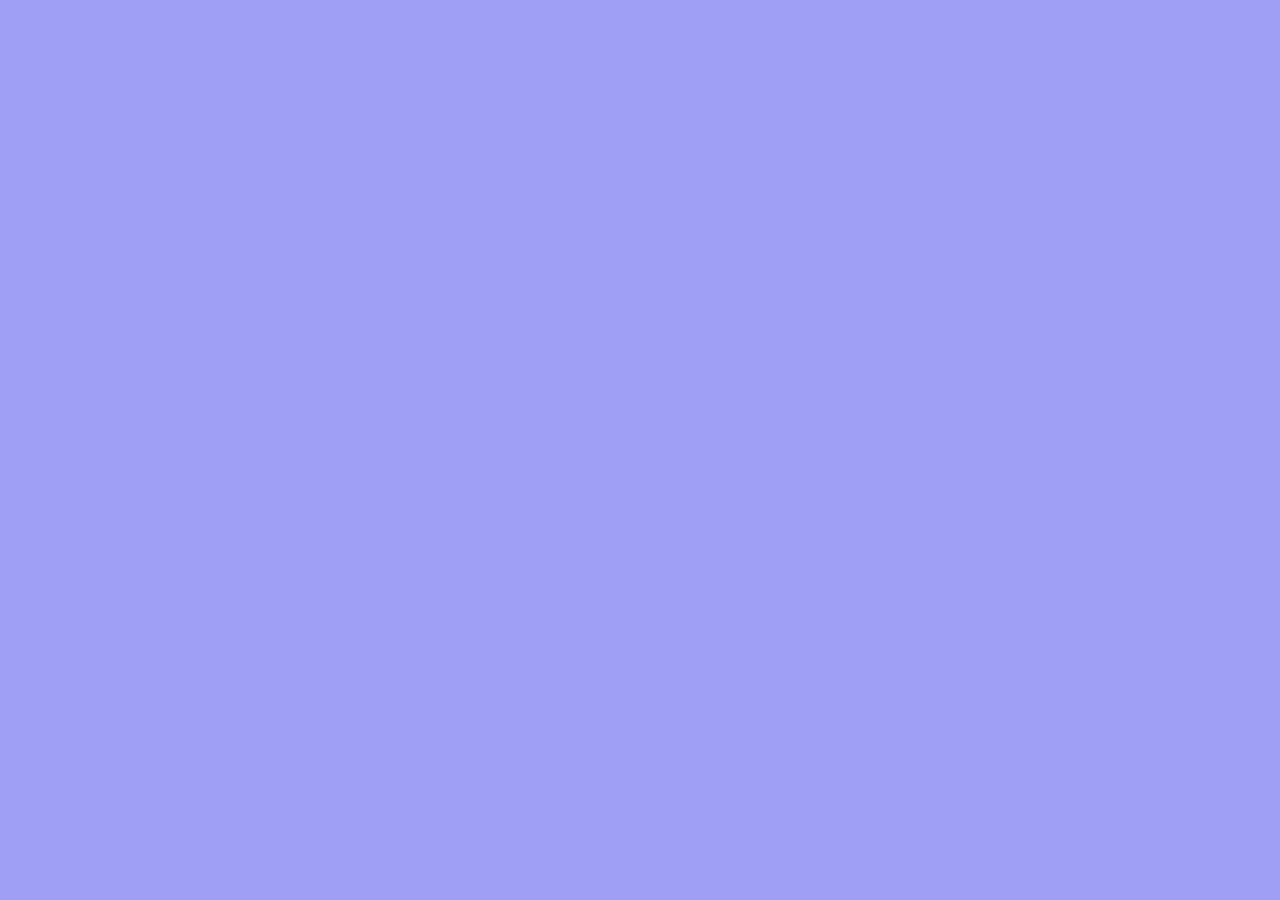
==== ex.cards.html @ a199615c "Inicio de criação de cards" ====
<!DOCTYPE html>
<html lang="pt-br">
<head>
    <meta charset="UTF-8">
    <meta http-equiv="X-UA-Compatible" content="IE=edge">
    <meta name="viewport" content="width=device-width, initial-scale=1.0">
    <title>Blog</title>
    <link rel="stylesheet" href="css/ex.cards.css">
</head>
<body>
    <div class="flex-container">
    </div>
    <div>
    </div>
    <div>
    </div>
    
</body>
</html>
---- css/ex.cards.css ----
* {
    box-sizing: border-box;
}

body {
    background-color: rgb(159, 159, 246);
}

img {
    width: 300px;
}

#pc {
    margin-left: 10%;
}

#console {
    margin-left: 30%;
}

#portable {
    margin-left: 50%;
}

.flex-container {
    display: flex;
    flex-direction: row;
    flex-wrap: wrap;
}
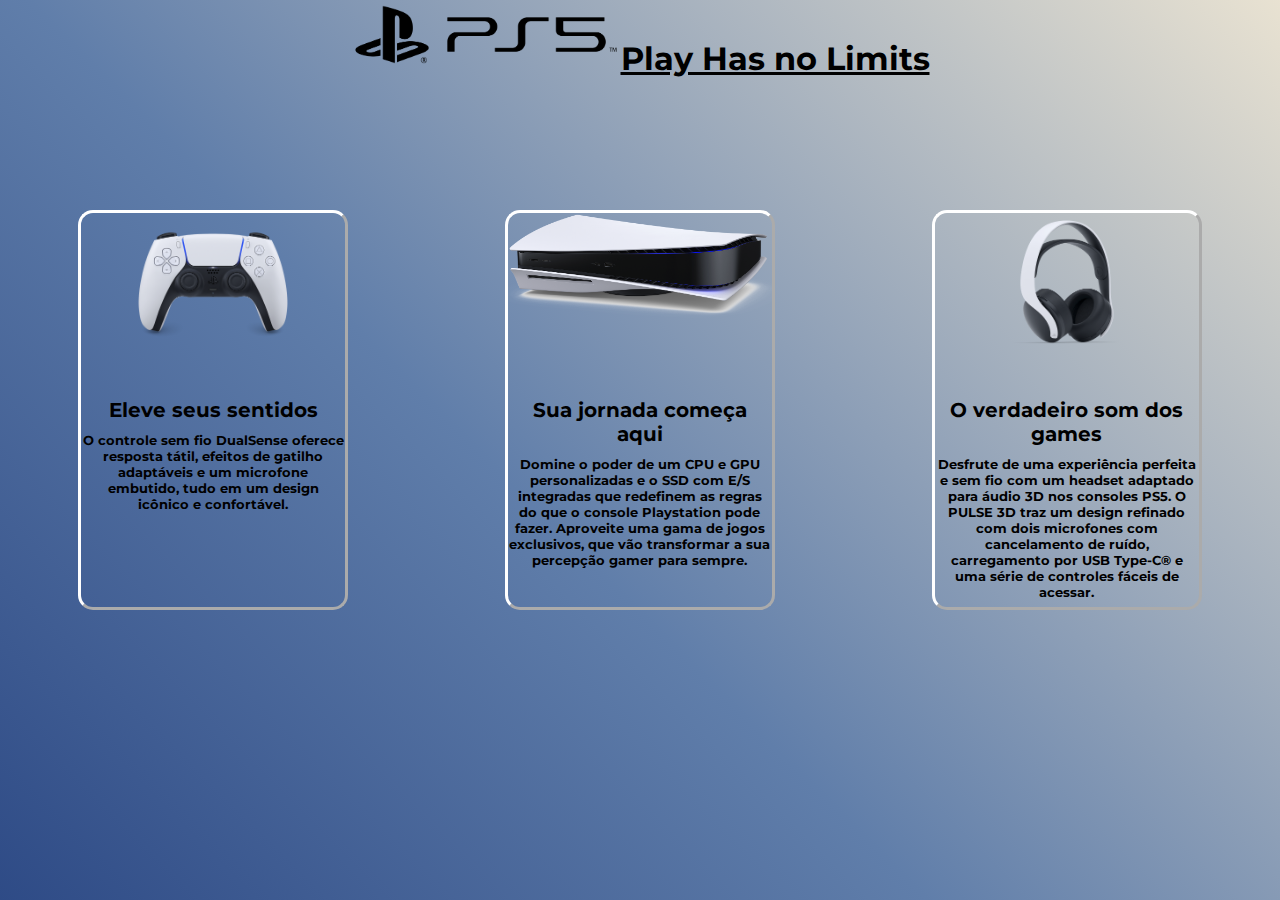
==== commit 3b9ebec8: "Exercício cards" ====
--- a/ex.cards.html
+++ b/ex.cards.html
@@ -1,19 +1,58 @@
 <!DOCTYPE html>
 <html lang="pt-br">
-<head>
-    <meta charset="UTF-8">
-    <meta http-equiv="X-UA-Compatible" content="IE=edge">
-    <meta name="viewport" content="width=device-width, initial-scale=1.0">
+  <head>
+    <meta charset="UTF-8" />
+    <meta http-equiv="X-UA-Compatible" content="IE=edge" />
+    <meta name="viewport" content="width=device-width, initial-scale=1.0" />
     <title>Blog</title>
-    <link rel="stylesheet" href="css/ex.cards.css">
-</head>
-<body>
-    <div class="flex-container">
-    </div>
-    <div>
-    </div>
-    <div>
-    </div>
-    
-</body>
-</html>+    <link rel="stylesheet" href="css/ex.cards.css" />
+    <link rel="preconnect" href="https://fonts.googleapis.com" />
+    <link rel="preconnect" href="https://fonts.gstatic.com" crossorigin />
+    <link
+      href="https://fonts.googleapis.com/css2?family=Montserrat:ital,wght@0,100;0,200;0,300;0,400;0,500;0,600;0,700;0,800;0,900;1,100;1,200;1,300;1,400;1,500;1,600;1,700;1,800;1,900&display=swap"
+      rel="stylesheet"
+    />
+  </head>
+  <body>
+    <h1 class="logo-container">
+      <div class="card-logo">
+        <div class="logo-img imagemLogo"></div>
+      </div>
+      <br />
+      Play Has no Limits
+    </h1>
+    <section class="container">
+      <div class="card">
+        <div class="card-image imagem1"></div>
+        <h2>Eleve seus sentidos</h2>
+        <p>
+          O controle sem fio DualSense oferece resposta tátil, efeitos de
+          gatilho adaptáveis e um microfone embutido, tudo em um design icônico
+          e confortável.
+        </p>
+      </div>
+
+      <div class="card">
+        <div class="card-image imagem2"></div>
+        <h2>Sua jornada começa aqui</h2>
+        <p>
+          Domine o poder de um CPU e GPU personalizadas e o SSD com E/S
+          integradas que redefinem as regras do que o console Playstation pode
+          fazer. Aproveite uma gama de jogos exclusivos, que vão transformar a
+          sua percepção gamer para sempre.
+        </p>
+      </div>
+
+      <div class="card">
+        <div class="card-image imagem3"></div>
+        <h2>O verdadeiro som dos games</h2>
+        <p>
+          Desfrute de uma experiência perfeita e sem fio com um headset adaptado
+          para áudio 3D nos consoles PS5. O PULSE 3D traz um design refinado com
+          dois microfones com cancelamento de ruído, carregamento por USB
+          Type-C® e uma série de controles fáceis de acessar.
+        </p>
+      </div>
+    </section>
+  </body>
+</html>
--- a/css/ex.cards.css
+++ b/css/ex.cards.css
@@ -1,29 +1,102 @@
 * {
     box-sizing: border-box;
+    margin: 0;
+    padding: 0;
 }
 
-body {
-    background-color: rgb(159, 159, 246);
+.logo-container {
+    display: flex;
+    justify-content: center;
+    height: 200px;
+    text-decoration: underline;
+    font-family: 'Montserrat', sans-serif;
 }
 
-img {
-    width: 300px;
+.card-logo {
+    background: none;
+    width: 270px;
+    height: 400px;
+    border-radius: 15px;
 }
 
-#pc {
-    margin-left: 10%;
+.logo-img {
+    height: 170px;
+    background-size: contain;
+    background-repeat: no-repeat
 }
 
-#console {
-    margin-left: 30%;
+
+body {
+    background:linear-gradient(45deg, #1C3879, #607EAA, #EAE3D2, #F9F5EB);
+    background-size: 200% 200%;
+    animation: colors 10s ease infinite;
+    font-family: 'Montserrat', sans-serif;
+    
 }
 
-#portable {
-    margin-left: 50%;
+@keyframes colors {
+    0% {
+        background-position: 0% 50%;
+    }
+
+    50% {
+        background-position: 100% 50%;
+    }
+
+    100% {
+        background-position: 0% 50%;
+    }
 }
 
-.flex-container {
+.container {
     display: flex;
-    flex-direction: row;
+    justify-content: space-around;
     flex-wrap: wrap;
+}
+
+.card {
+    background: none;
+    width: 270px;
+    height: 400px;
+    border-radius: 15px;
+    margin: 10px;
+    text-align: center;
+    font-weight: bold;
+    font-size: small;
+    border: outset white;
+    text-overflow: ellipsis;
+}
+
+.card h2 {
+    margin: 10px
+}
+
+.card:hover {
+    background-color: rgb(113, 168, 224);
+    color: white;
+    transform: scale(1.03);
+    cursor: pointer;
+}
+
+.card-image {
+    height: 170px;
+    margin-bottom: 15px;
+    background-size: contain;
+    background-repeat: no-repeat;
+}
+
+.imagem1 {
+    background-image: url("../img/dualsense.webp");
+}
+
+.imagem2 {
+    background-image: url("../img/ps5-horizontal.webp");
+}
+
+.imagem3 {
+    background-image: url("../img/pulse.webp");
+}
+
+.imagemLogo {
+    background-image: url("../img/ps5-logo.webp");
 }